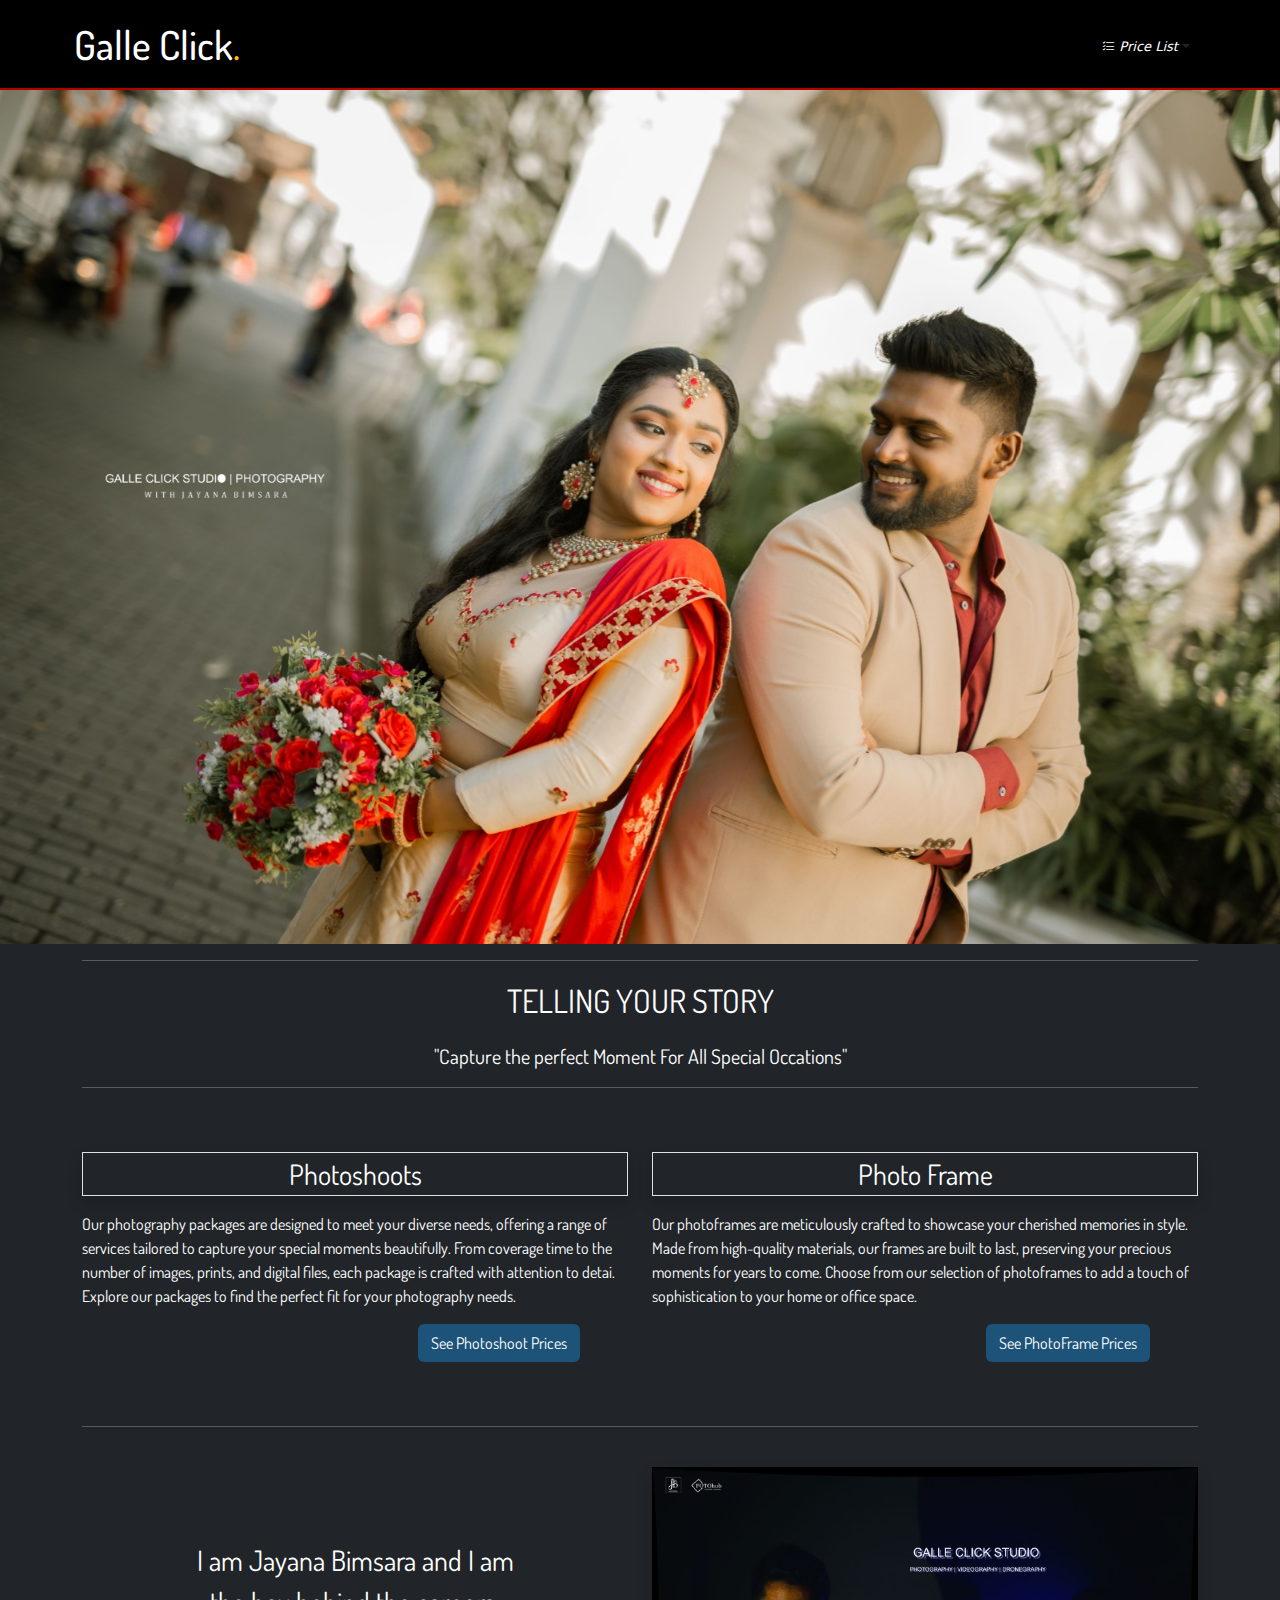
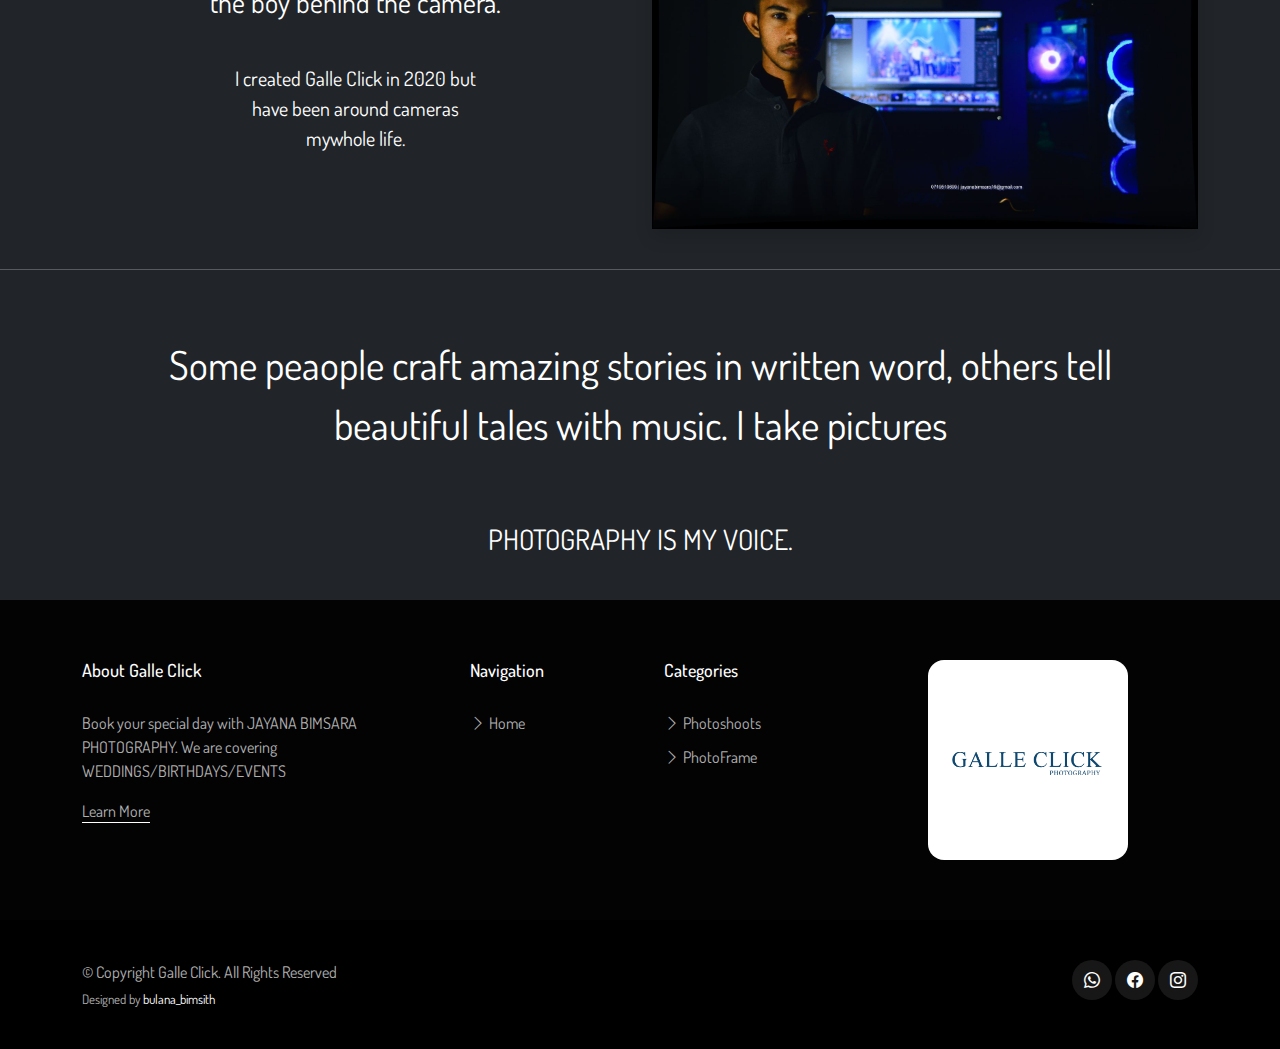
==== index.html @ e94398a2 "reupdate" ====
<!DOCTYPE html>
<html lang="en">

<head>
  <meta charset="utf-8">
  <meta content="width=device-width, initial-scale=1.0" name="viewport">

  <title>Galle Click Photography!</title>
  <meta content="" name="description">
  <meta content="" name="keywords">
  <meta name="google-site-verification" content="gCZ9HOEn5zR6m2vro60WqglQi4Ot1K5JGHKvosgr2d4" />

  <!-- Favicons -->
  <link href="img/favicon.ico" rel="icon">
  <link href="img/apple-touch-icon-180x180.png" rel="apple-touch-icon">

  <!--Google Fonts-->
  <link rel="preconnect" href="https://fonts.googleapis.com">
  <link rel="preconnect" href="https://fonts.gstatic.com" crossorigin>
  <link href="https://fonts.googleapis.com/css2?family=Dosis:wght@200..800&display=swap" rel="stylesheet">

  <!-- Vendor CSS Files -->
  <link href="assets/vendor/bootstrap/css/bootstrap.min.css" rel="stylesheet">
  <link href="assets/vendor/bootstrap-icons/bootstrap-icons.css" rel="stylesheet">
  <link href="assets/vendor/swiper/swiper-bundle.min.css" rel="stylesheet">
  <link href="assets/vendor/glightbox/css/glightbox.min.css" rel="stylesheet">
  <link href="assets/vendor/aos/aos.css" rel="stylesheet">

  <!-- Template Main CSS Files -->
  <link href="assets/css/variables.css" rel="stylesheet">
  <link href="assets/css/main.css" rel="stylesheet">
  <link rel="stylesheet" href="assets/css/styles.css">


  <!-- Google tag (gtag.js) -->
  <script async src="https://www.googletagmanager.com/gtag/js?id=G-32PF00JVWK"></script>
  <script>
    window.dataLayer = window.dataLayer || [];
    function gtag() { dataLayer.push(arguments); }
    gtag('js', new Date());

    gtag('config', 'G-32PF00JVWK');
  </script>
  <!-- Add google addsense -->
  <script async src="https://pagead2.googlesyndication.com/pagead/js/adsbygoogle.js?client=ca-pub-6994829581488957"
    crossorigin="anonymous"></script>

  <!-- =======================================================
  * Created Date: April 12 2024 with Bootstrap v5.3.3
  * Author: Galle Click.
  * Made by : Bulana Bimsith
  * License: Galle Click
  ======================================================== -->
</head>

<body class="text-bg-dark">
  <!-- ======= Header ======= -->
  <header id="header" class="header d-flex align-items-center fixed-top">
    <div class="container-fluid container-xl d-flex align-items-center justify-content-between">

      <a href="#" class="logo d-flex align-items-center">
        <p class="mt-3 logo_name">Galle Click<span class="text-warning logo_span">.</span></p>
      </a>

      <nav id="navbar" class="navbar">
        <ul>
          <li class="nav-item dropdown">
            <a class="nav-link dropdown-toggle mt-1" href="#" role="button" data-bs-toggle="dropdown"
              aria-expanded="false">
              <i class="bi bi-list-check" style="color: white;"> Price List</i>
            </a>

            <ul class="dropdown-menu text-bg-dark">
              <li><a class="dropdown-item" href="shoot_prices.html" style="color: white;">Shoot Prices</a></li>
              <li><a class="dropdown-item" href="frame_prices.html" style="color: white;">Frame Prices</a></li>
            </ul>
          </li>
        </ul>
      </nav>
    </div><!-- .navbar -->

    <div class="position-relative">

      <a href="#" class="mx-2 js-search-open fs-4"></a>
      <i class="bi bi-list mobile-nav-toggle"></i>

      <!-- ======= Search Form ======= -->
      <div class="search-form-wrap js-search-form-wrap">
        <form action="search-result.html" class="search-form">
          <span class="icon bi-search"></span>
          <input type="text" placeholder="Search" class="form-control">
          <button class="btn js-search-close"><span class="bi-x"></span></button>
        </form>
      </div><!-- End Search Form -->

    </div>

    </div>

  </header><!-- End Header -->

  <main id="main">

    <!-- ======= Hero Slider Section ======= -->
    <div id="carouselExampleSlidesOnly" class="carousel slide" data-bs-ride="carousel">
      <div class="carousel-inner">
        <div class="carousel-item active">
          <img src="img/banner4.jpg" class="d-block w-100" alt="...">
        </div>
        <div class="carousel-item">
          <img src="img/banner2.jpg" class="d-block w-100" alt="...">
        </div>
        <div class="carousel-item">
          <img src="img/banner3.jpg" class="d-block w-100" alt="...">
        </div>
        <div class="carousel-item">
          <img src="img/banner1.jpg" class="d-block w-100" alt="...">
        </div>
        <div class="carousel-item">
          <img src="img/banner5.jpg" class="d-block w-100" alt="...">
        </div>
      </div>
    </div><!-- End Hero Slider Section -->


    <!--=====About=====-->
    <div class="container">
      <hr>
      <p class="text-center fs-2">TELLING YOUR STORY</p>
      <p class="text-center fs-5">"Capture the perfect Moment For All Special Occations"</p>
      <hr>
      <div class="row">
        <div class="col-sm-6 mb-5">
          <p class="fs-3 text-center border shadow mt-5">Photoshoots</p>
          <p>Our photography packages are designed to meet your diverse needs, offering a range of services tailored to
            capture your special moments beautifully. From coverage time to the number of images, prints, and digital
            files, each package is crafted with attention to detai. Explore our packages to find the perfect fit for
            your photography needs.</p>

          <a href="shoot_prices.html" class="btn float-end me-5"
            style="background-color: rgb(29, 83, 120); color: white;">See Photoshoot Prices</a>
        </div>
        <div class="col-sm-6 mt-5 mb-5">
          <p class="fs-3 text-center border shadow">Photo Frame</p>
          <p>Our photoframes are meticulously crafted to showcase your cherished memories in style. Made from
            high-quality materials, our frames are built to last, preserving your precious moments for years to come.
            Choose from our selection of photoframes to add a touch of sophistication to your home or office space.</p>

          <a href="frame_prices.html" class="btn float-end me-5"
            style="background-color: rgb(29, 83, 120); color: white;">See PhotoFrame Prices</a>
        </div>
      </div>
      <hr>
      <br>
      <div class="row">
        <div class="col-sm-6">
          <div class="row">
            <div class="col-sm-2"></div>
            <div class="col-sm-8">
              <br>
              <p class="mt-5 fs-3 text-center mx-3">I am Jayana Bimsara and I am the boy behind the camera.</p>
              <br>
              <p class="text-center mx-5 fs-5">I created Galle Click in 2020 but have been around cameras mywhole life.
              </p>
            </div>
            <div class="col-sm-2"></div>
          </div>
        </div>
        <div class="col-sm-6">
          <img src="img/photo for about.jpg" alt="" style="width: 100%;" class="shadow">
        </div>
      </div>
    </div>
    <br>
    <hr>
    <div class="catlog">
      <div class="container">
        <p class="fs-1 text-center p-5 fw-normal">Some peaople craft amazing stories in written word, others tell
          beautiful tales with music. I
          take pictures</p>
        <p class="fs-3 text-center  fw-normal">PHOTOGRAPHY IS MY VOICE.</p>
        <br>
      </div>
    </div>

    <!-- ======= Footer ======= -->
    <footer id="footer" class="footer">

      <div class="footer-content">
        <div class="container">

          <div class="row g-5">
            <div class="col-lg-4">
              <h3 class="footer-heading">About Galle Click</h3>
              <p>Book your special day with JAYANA BIMSARA PHOTOGRAPHY. We are covering WEDDINGS/BIRTHDAYS/EVENTS</p>
              <p><a href="#" class="footer-link-more">Learn More</a></p>
            </div>
            <div class="col-6 col-lg-2">
              <h3 class="footer-heading">Navigation</h3>
              <ul class="footer-links list-unstyled">
                <li><a href="index.html"><i class="bi bi-chevron-right"></i> Home</a></li>

              </ul>
            </div>
            <div class="col-6 col-lg-2">
              <h3 class="footer-heading">Categories</h3>
              <ul class="footer-links list-unstyled">
                <li><a href="shoot_prices.html"><i class="bi bi-chevron-right"></i> Photoshoots</a></li>
                <li><a href="frame_prices.html"><i class="bi bi-chevron-right"></i> PhotoFrame</a></li>

              </ul>
            </div>

            <div class="col-lg-4">
              <img src="img/logo .jpg" alt="" style="width: 200px; height: 200px;" class="rounded-4 d-block m-auto">

            </div>
          </div>
        </div>
      </div>

      <div class="footer-legal">
        <div class="container">

          <div class="row justify-content-between">
            <div class="col-md-6 text-center text-md-start mb-3 mb-md-0">
              <div class="copyright">
                © Copyright <strong><span>Galle Click</span></strong>. All Rights Reserved
              </div>

              <div class="credits">
                Designed by <a href="https://github.com/Bulana2004" target="_blank">bulana_bimsith</a>
              </div>

            </div>

            <div class="col-md-6">
              <div class="social-links mb-3 mb-lg-0 text-center text-md-end">
                <a href="https://wa.link/1gofb7" class="whatsapp" target="_blank"><i class="bi bi-whatsapp"></i></a>
                <a href="https://www.facebook.com/bulana.bimsith/" class="facebook" target="_blank"><i
                    class="bi bi-facebook" target="_blank"></i></a>
                <a href="https://www.instagram.com/_bulana_19__/" class="instagram" target="_blank"><i
                    class="bi bi-instagram" target="_blank"></i></a>
              </div>

            </div>

          </div>

        </div>
      </div>

    </footer>

    <!-- Vendor JS Files -->
    <script src="assets/vendor/bootstrap/js/bootstrap.bundle.min.js"></script>
    <script src="assets/vendor/swiper/swiper-bundle.min.js"></script>
    <script src="assets/vendor/glightbox/js/glightbox.min.js"></script>
    <script src="assets/vendor/aos/aos.js"></script>
    <script src="assets/vendor/php-email-form/validate.js"></script>

    <!-- Template Main JS File -->
    <script src="assets/js/main.js"></script>

</body>

</html>
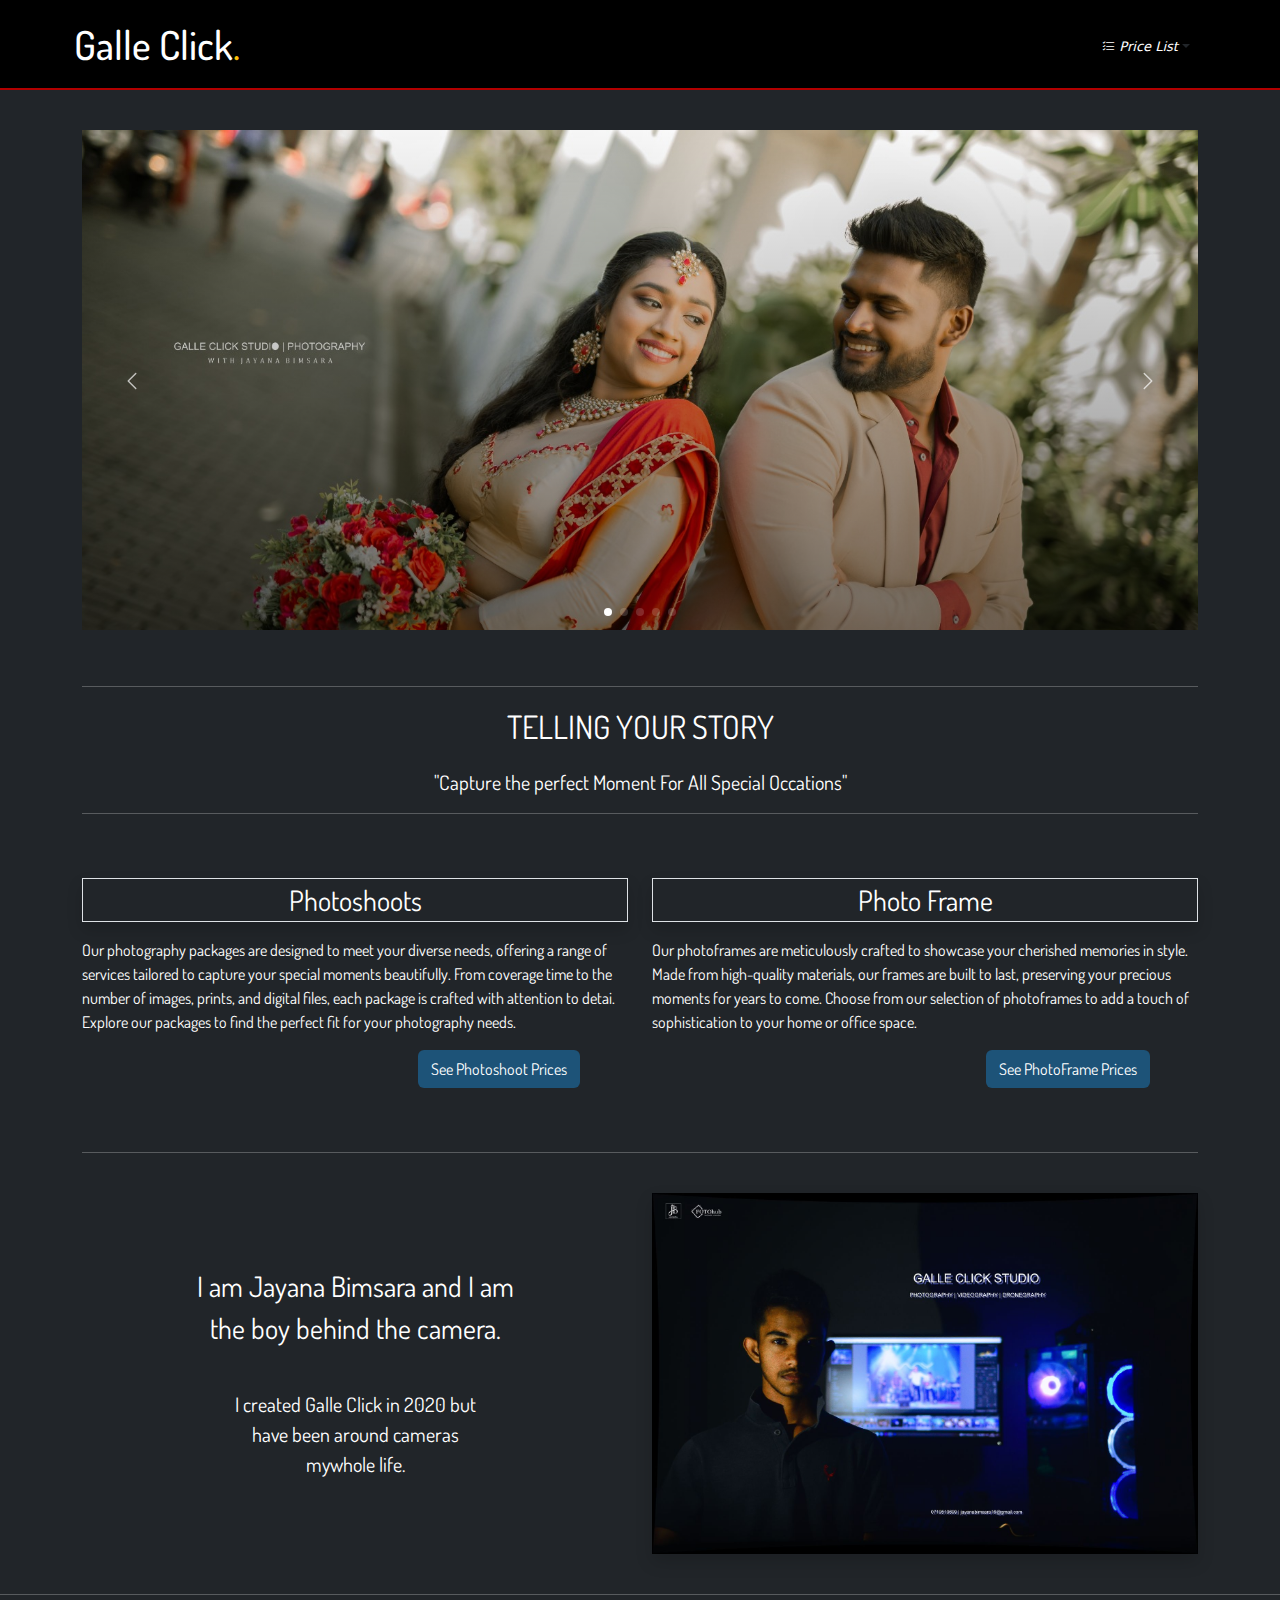
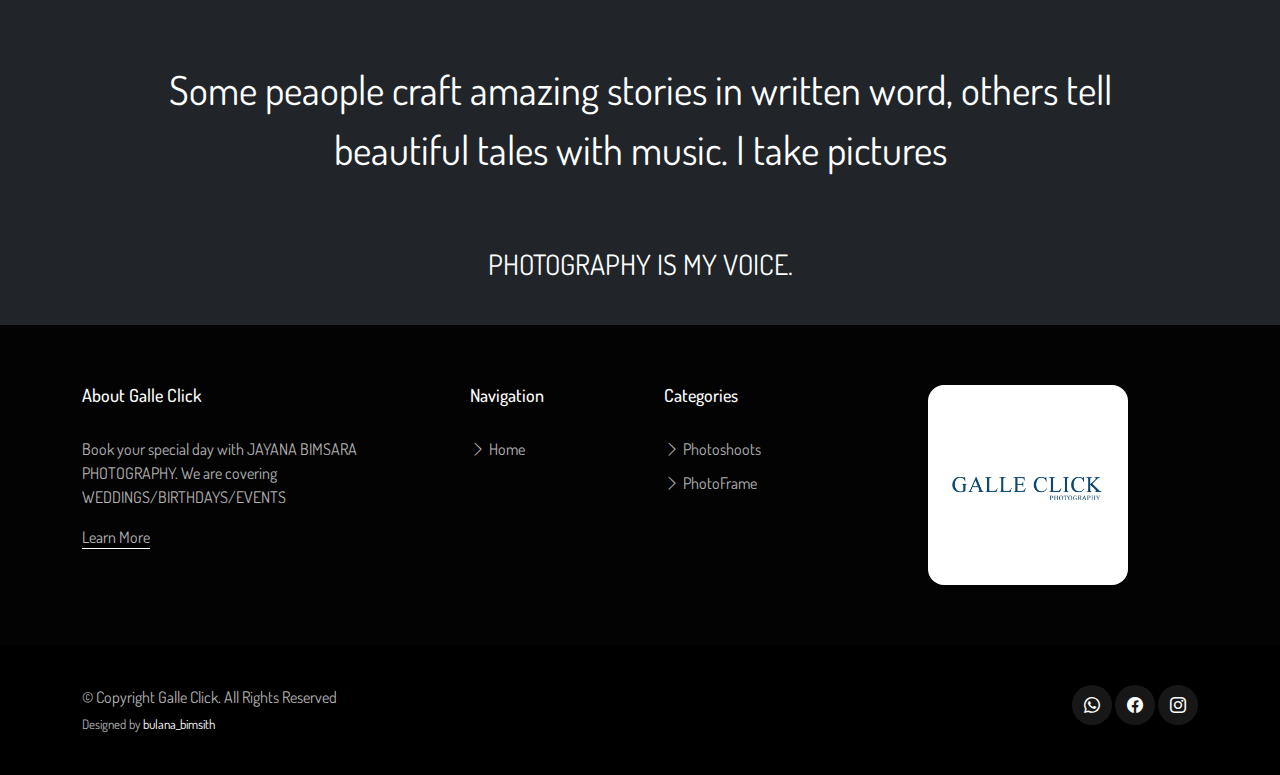
==== commit ccc10a15: "Update corousel mobile responcive" ====
--- a/index.html
+++ b/index.html
@@ -101,27 +101,81 @@
 
   <main id="main">
 
-    <!-- ======= Hero Slider Section ======= -->
-    <div id="carouselExampleSlidesOnly" class="carousel slide" data-bs-ride="carousel">
-      <div class="carousel-inner">
-        <div class="carousel-item active">
-          <img src="img/banner4.jpg" class="d-block w-100" alt="...">
-        </div>
-        <div class="carousel-item">
-          <img src="img/banner2.jpg" class="d-block w-100" alt="...">
-        </div>
-        <div class="carousel-item">
-          <img src="img/banner3.jpg" class="d-block w-100" alt="...">
-        </div>
-        <div class="carousel-item">
-          <img src="img/banner1.jpg" class="d-block w-100" alt="...">
-        </div>
-        <div class="carousel-item">
-          <img src="img/banner5.jpg" class="d-block w-100" alt="...">
-        </div>
-      </div>
-    </div><!-- End Hero Slider Section -->
-
+    <!--====Mobile Slider====-->
+    <div id="mobile-slider">
+      <div id="carouselExampleSlidesOnly" class="carousel slide" data-bs-ride="carousel">
+        <div class="carousel-inner">
+          <div class="carousel-item active">
+            <img src="img/banner4.jpg" class="d-block w-100" alt="...">
+          </div>
+          <div class="carousel-item">
+            <img src="img/banner2.jpg" class="d-block w-100" alt="...">
+          </div>
+          <div class="carousel-item">
+            <img src="img/banner3.jpg" class="d-block w-100" alt="...">
+          </div>
+          <div class="carousel-item">
+            <img src="img/banner1.jpg" class="d-block w-100" alt="...">
+          </div>
+          <div class="carousel-item">
+            <img src="img/banner5.jpg" class="d-block w-100" alt="...">
+          </div>
+        </div>
+      </div>
+    </div>
+    <!--====End of mobile slider====-->
+    <!--====Pc Slider====-->
+    <div id="pc-slider">
+      <section id="hero-slider" class="hero-slider">
+        <div class="container-md" data-aos="fade-in">
+          <div class="row">
+            <div class="col-12">
+              <div class="swiper sliderFeaturedPosts">
+                <div class="swiper-wrapper">
+                  <div class="swiper-slide">
+                    <a href="single-post.html" class="img-bg d-flex align-items-end"
+                      style="background-image: url('img/banner4.jpg');">
+                    </a>
+                  </div>
+
+                  <div class="swiper-slide">
+                    <a href="single-post.html" class="img-bg d-flex align-items-end"
+                      style="background-image: url('img/banner2.jpg');">
+                    </a>
+                  </div>
+
+                  <div class="swiper-slide">
+                    <a href="single-post.html" class="img-bg d-flex align-items-end"
+                      style="background-image: url('img/banner3.jpg');">
+                    </a>
+                  </div>
+
+                  <div class="swiper-slide">
+                    <a href="single-post.html" class="img-bg d-flex align-items-end"
+                      style="background-image: url('img/banner1.jpg');">
+                    </a>
+                  </div>
+                  <div class="swiper-slide">
+                    <a href="single-post.html" class="img-bg d-flex align-items-end"
+                      style="background-image: url('img/banner5.jpg');">
+                    </a>
+                  </div>
+                </div>
+                <div class="custom-swiper-button-next">
+                  <span class="bi-chevron-right"></span>
+                </div>
+                <div class="custom-swiper-button-prev">
+                  <span class="bi-chevron-left"></span>
+                </div>
+
+                <div class="swiper-pagination"></div>
+              </div>
+            </div>
+          </div>
+        </div>
+      </section>
+    </div>
+    <!--=====End of Pc Slider====-->
 
     <!--=====About=====-->
     <div class="container">
@@ -138,7 +192,7 @@
             your photography needs.</p>
 
           <a href="shoot_prices.html" class="btn float-end me-5"
-            style="background-color: rgb(29, 83, 120); color: white;">See Photoshoot Prices</a>
+            style="background-color: rgb(29, 83, 120); color: white;" id="shoot-btn">See Photoshoot Prices</a>
         </div>
         <div class="col-sm-6 mt-5 mb-5">
           <p class="fs-3 text-center border shadow">Photo Frame</p>
@@ -147,7 +201,7 @@
             Choose from our selection of photoframes to add a touch of sophistication to your home or office space.</p>
 
           <a href="frame_prices.html" class="btn float-end me-5"
-            style="background-color: rgb(29, 83, 120); color: white;">See PhotoFrame Prices</a>
+            style="background-color: rgb(29, 83, 120); color: white;" id="frame-btn">See PhotoFrame Prices</a>
         </div>
       </div>
       <hr>
@@ -193,7 +247,8 @@
             <div class="col-lg-4">
               <h3 class="footer-heading">About Galle Click</h3>
               <p>Book your special day with JAYANA BIMSARA PHOTOGRAPHY. We are covering WEDDINGS/BIRTHDAYS/EVENTS</p>
-              <p><a href="#" class="footer-link-more">Learn More</a></p>
+              <p><a href="https://www.facebook.com/jayegraphic" target="_blank" class="footer-link-more">Learn More</a>
+              </p>
             </div>
             <div class="col-6 col-lg-2">
               <h3 class="footer-heading">Navigation</h3>
--- a/assets/css/styles.css
+++ b/assets/css/styles.css
@@ -1,3 +1,32 @@
+@media (max-width: 574px) {
+  #pc-slider {
+    display: none;
+  }
+}
+
+@media (min-width: 575px) {
+  #mobile-slider {
+    display: none;
+  }
+}
+
+@media (max-width:987px) {
+  #frame-btn {
+    margin-top: 23px;
+  }
+}
+
+@media (max-width:765px){
+  #shoot-btn{
+    margin-top: 23px;
+  }
+}
+
+@media (min-width:1399px){
+  #frame-btn{
+    margin-top: 23px;
+  }
+}
 body {
   font-family: "Dosis", sans-serif;
 }
@@ -43,4 +72,4 @@
   #marginfromstart {
     margin-inline-start: auto;
   }
-}
+}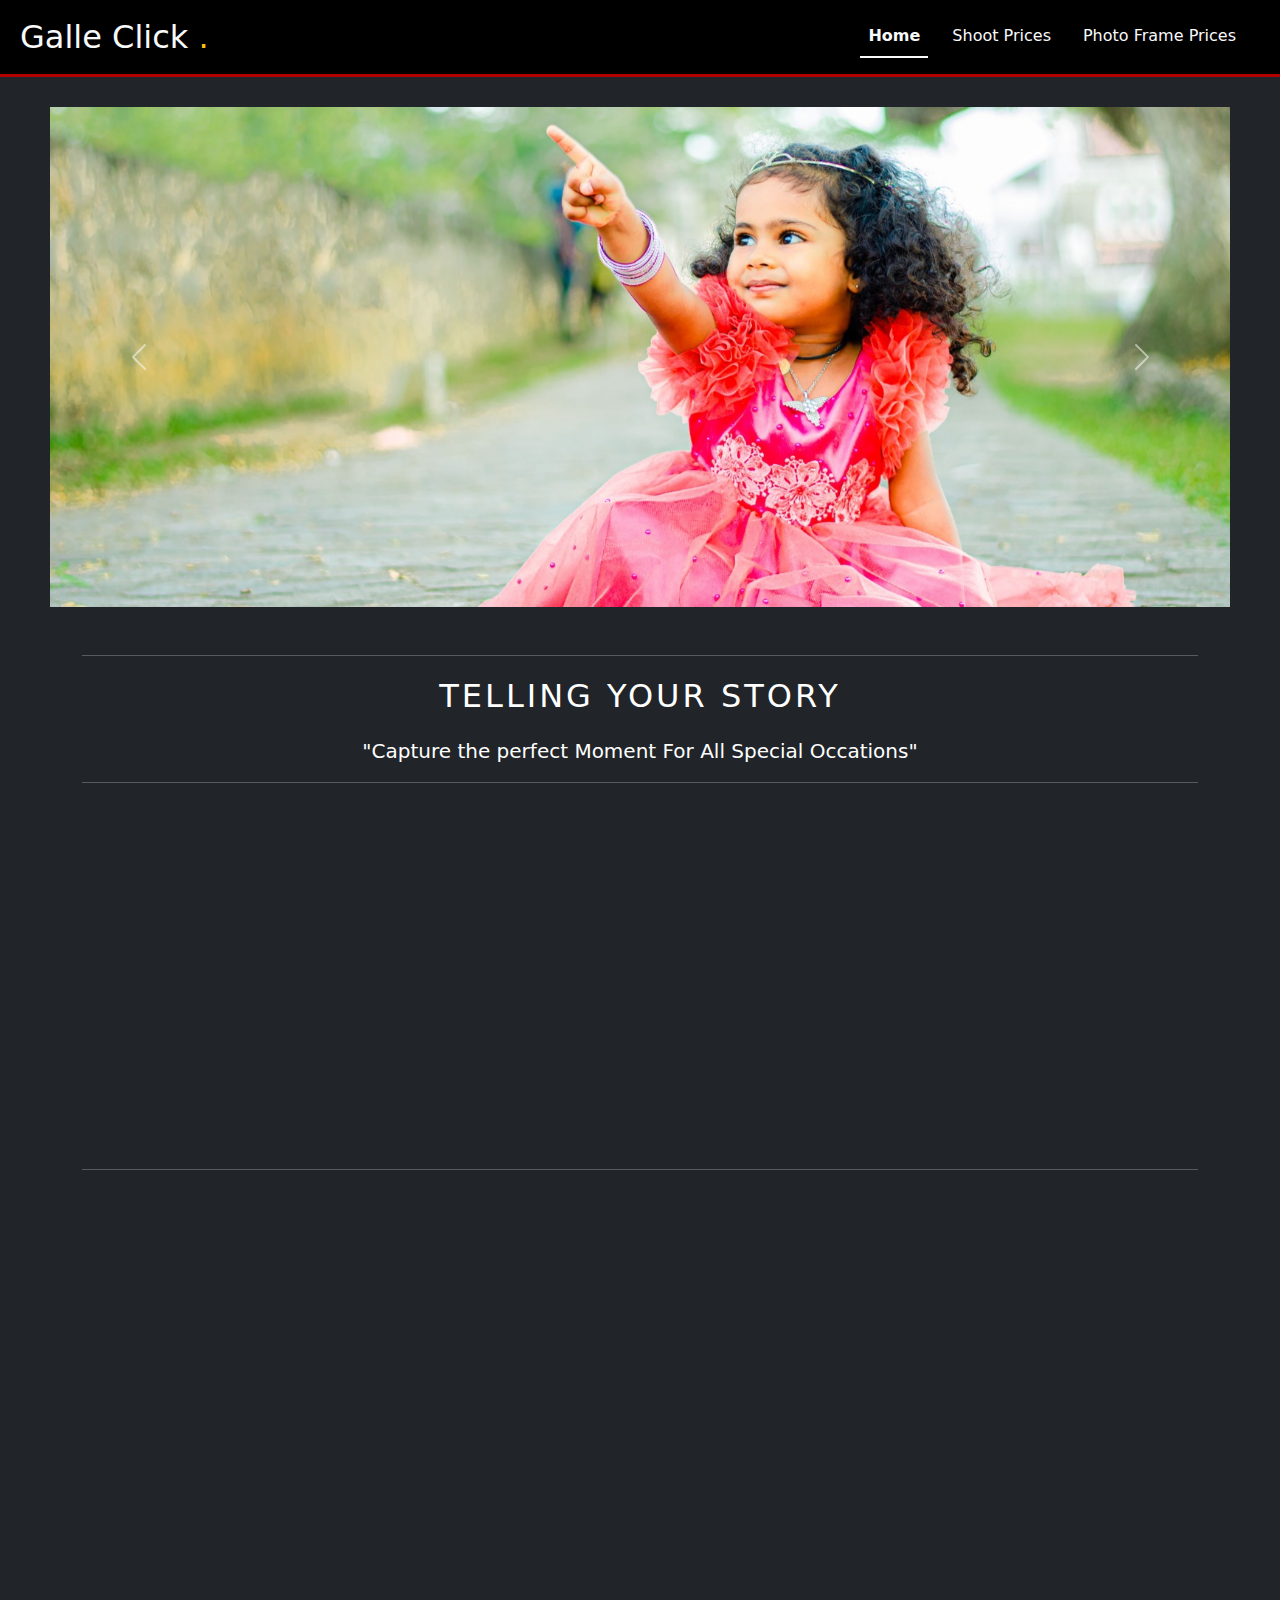
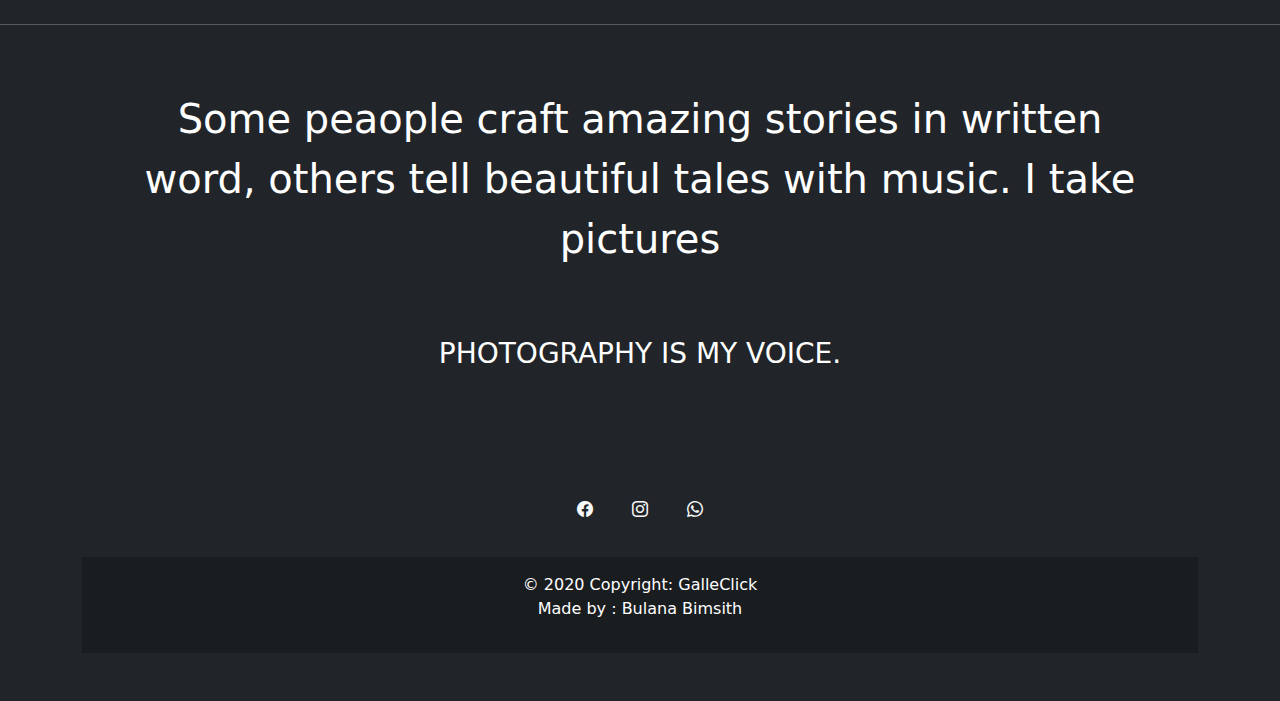
==== commit c93d22cd: "Main Update the site" ====
--- a/index.html
+++ b/index.html
@@ -2,321 +2,202 @@
 <html lang="en">
 
 <head>
-  <meta charset="utf-8">
-  <meta content="width=device-width, initial-scale=1.0" name="viewport">
-
-  <title>Galle Click Photography!</title>
-  <meta content="" name="description">
-  <meta content="" name="keywords">
-  <meta name="google-site-verification" content="gCZ9HOEn5zR6m2vro60WqglQi4Ot1K5JGHKvosgr2d4" />
-
-  <!-- Favicons -->
-  <link href="img/favicon.ico" rel="icon">
-  <link href="img/apple-touch-icon-180x180.png" rel="apple-touch-icon">
-
-  <!--Google Fonts-->
-  <link rel="preconnect" href="https://fonts.googleapis.com">
-  <link rel="preconnect" href="https://fonts.gstatic.com" crossorigin>
-  <link href="https://fonts.googleapis.com/css2?family=Dosis:wght@200..800&display=swap" rel="stylesheet">
-
-  <!-- Vendor CSS Files -->
-  <link href="assets/vendor/bootstrap/css/bootstrap.min.css" rel="stylesheet">
-  <link href="assets/vendor/bootstrap-icons/bootstrap-icons.css" rel="stylesheet">
-  <link href="assets/vendor/swiper/swiper-bundle.min.css" rel="stylesheet">
-  <link href="assets/vendor/glightbox/css/glightbox.min.css" rel="stylesheet">
-  <link href="assets/vendor/aos/aos.css" rel="stylesheet">
-
-  <!-- Template Main CSS Files -->
-  <link href="assets/css/variables.css" rel="stylesheet">
-  <link href="assets/css/main.css" rel="stylesheet">
-  <link rel="stylesheet" href="assets/css/styles.css">
-
-
-  <!-- Google tag (gtag.js) -->
-  <script async src="https://www.googletagmanager.com/gtag/js?id=G-32PF00JVWK"></script>
-  <script>
-    window.dataLayer = window.dataLayer || [];
-    function gtag() { dataLayer.push(arguments); }
-    gtag('js', new Date());
-
-    gtag('config', 'G-32PF00JVWK');
-  </script>
-  <!-- Add google addsense -->
-  <script async src="https://pagead2.googlesyndication.com/pagead/js/adsbygoogle.js?client=ca-pub-6994829581488957"
-    crossorigin="anonymous"></script>
-
-  <!-- =======================================================
-  * Created Date: April 12 2024 with Bootstrap v5.3.3
-  * Author: Galle Click.
-  * Made by : Bulana Bimsith
-  * License: Galle Click
-  ======================================================== -->
+    <meta charset="UTF-8">
+    <meta name="viewport" content="width=device-width, initial-scale=1.0">
+    <title>Galle Click</title>
+
+    <!-- Favicons -->
+    <link href="img/favicon.ico" rel="icon">
+    <link href="img/apple-touch-icon-180x180.png" rel="apple-touch-icon">
+
+    <!-- CSS files -->
+    <link rel="stylesheet" href="assets/dist/css/bootstrap.min.css">
+    <link rel="stylesheet" href="css/styles.css">
+    <link rel="stylesheet" href="css/responsive.css">
+    <link rel="stylesheet" href="https://cdn.jsdelivr.net/npm/bootstrap-icons@1.11.3/font/bootstrap-icons.min.css">
+    <link href="https://unpkg.com/aos@2.3.1/dist/aos.css" rel="stylesheet">
+
+    <!-- Link Swiper's CSS -->
+    <link rel="stylesheet" href="https://unpkg.com/swiper/swiper-bundle.min.css" />
+
 </head>
 
 <body class="text-bg-dark">
-  <!-- ======= Header ======= -->
-  <header id="header" class="header d-flex align-items-center fixed-top">
-    <div class="container-fluid container-xl d-flex align-items-center justify-content-between">
-
-      <a href="#" class="logo d-flex align-items-center">
-        <p class="mt-3 logo_name">Galle Click<span class="text-warning logo_span">.</span></p>
-      </a>
-
-      <nav id="navbar" class="navbar">
-        <ul>
-          <li class="nav-item dropdown">
-            <a class="nav-link dropdown-toggle mt-1" href="#" role="button" data-bs-toggle="dropdown"
-              aria-expanded="false">
-              <i class="bi bi-list-check" style="color: white;"> Price List</i>
-            </a>
-
-            <ul class="dropdown-menu text-bg-dark">
-              <li><a class="dropdown-item" href="shoot_prices.html" style="color: white;">Shoot Prices</a></li>
-              <li><a class="dropdown-item" href="frame_prices.html" style="color: white;">Frame Prices</a></li>
-            </ul>
-          </li>
-        </ul>
-      </nav>
-    </div><!-- .navbar -->
-
-    <div class="position-relative">
-
-      <a href="#" class="mx-2 js-search-open fs-4"></a>
-      <i class="bi bi-list mobile-nav-toggle"></i>
-
-      <!-- ======= Search Form ======= -->
-      <div class="search-form-wrap js-search-form-wrap">
-        <form action="search-result.html" class="search-form">
-          <span class="icon bi-search"></span>
-          <input type="text" placeholder="Search" class="form-control">
-          <button class="btn js-search-close"><span class="bi-x"></span></button>
-        </form>
-      </div><!-- End Search Form -->
-
-    </div>
-
-    </div>
-
-  </header><!-- End Header -->
-
-  <main id="main">
-
-    <!--====Mobile Slider====-->
-    <div id="mobile-slider">
-      <div id="carouselExampleSlidesOnly" class="carousel slide" data-bs-ride="carousel">
+    <!-- Navigation Bar -->
+    <nav class="navbar sticky-top navbar-expand-lg">
+        <div class="container-fluid">
+            <a class="navbar-brand fs-2 ms-2 text-light" href="#">Galle Click <span class="text-warning">.</span></a>
+            <button class="navbar-toggler" type="button" data-bs-toggle="collapse" data-bs-target="#navbarNav"
+                aria-controls="navbarNav" aria-expanded="false" aria-label="Toggle navigation">
+                <span class="navbar-toggler-icon"></span>
+            </button>
+            <div class="collapse navbar-collapse justify-content-end" id="navbarNav">
+                <ul class="navbar-nav nav-underline me-4">
+                    <li class="nav-item">
+                        <a class="nav-link active text-light text-center" aria-current="page" href="index.html">Home</a>
+                    </li>
+                    <li class="nav-item">
+                        <a class="nav-link text-light text-center" href="shoot.html">Shoot Prices</a>
+                    </li>
+                    <li class="nav-item">
+                        <a class="nav-link text-light text-center" href="frame.html">Photo Frame Prices</a>
+                    </li>
+                </ul>
+            </div>
+        </div>
+    </nav>
+    <!-- End of Navigation bar -->
+
+    <!-- Carousel -->
+    <!-- The slideshow/carousel -->
+    <div id="demo" class="carousel slide pccarousel" data-bs-ride="carousel">
         <div class="carousel-inner">
-          <div class="carousel-item active">
-            <img src="img/banner4.jpg" class="d-block w-100" alt="...">
-          </div>
-          <div class="carousel-item">
-            <img src="img/banner2.jpg" class="d-block w-100" alt="...">
-          </div>
-          <div class="carousel-item">
-            <img src="img/banner3.jpg" class="d-block w-100" alt="...">
-          </div>
-          <div class="carousel-item">
-            <img src="img/banner1.jpg" class="d-block w-100" alt="...">
-          </div>
-          <div class="carousel-item">
-            <img src="img/banner5.jpg" class="d-block w-100" alt="...">
-          </div>
-        </div>
-      </div>
-    </div>
-    <!--====End of mobile slider====-->
-    <!--====Pc Slider====-->
-    <div id="pc-slider">
-      <section id="hero-slider" class="hero-slider">
-        <div class="container-md" data-aos="fade-in">
-          <div class="row">
-            <div class="col-12">
-              <div class="swiper sliderFeaturedPosts">
-                <div class="swiper-wrapper">
-                  <div class="swiper-slide">
-                    <a href="single-post.html" class="img-bg d-flex align-items-end"
-                      style="background-image: url('img/banner4.jpg');">
-                    </a>
-                  </div>
-
-                  <div class="swiper-slide">
-                    <a href="single-post.html" class="img-bg d-flex align-items-end"
-                      style="background-image: url('img/banner2.jpg');">
-                    </a>
-                  </div>
-
-                  <div class="swiper-slide">
-                    <a href="single-post.html" class="img-bg d-flex align-items-end"
-                      style="background-image: url('img/banner3.jpg');">
-                    </a>
-                  </div>
-
-                  <div class="swiper-slide">
-                    <a href="single-post.html" class="img-bg d-flex align-items-end"
-                      style="background-image: url('img/banner1.jpg');">
-                    </a>
-                  </div>
-                  <div class="swiper-slide">
-                    <a href="single-post.html" class="img-bg d-flex align-items-end"
-                      style="background-image: url('img/banner5.jpg');">
-                    </a>
-                  </div>
+            <div class="carousel-item active">
+                <img src="img/banner1.jpg" alt="Los Angeles" class="d-block custom-carousel-img">
+            </div>
+            <div class="carousel-item">
+                <img src="img/banner3.jpg" alt="Chicago" class="d-block custom-carousel-img">
+            </div>
+            <div class="carousel-item">
+                <img src="img/banner5.jpg" alt="New York" class="d-block custom-carousel-img">
+            </div>
+        </div>
+
+        <!-- Left and right controls/icons -->
+        <button class="carousel-control-prev" type="button" data-bs-target="#demo" data-bs-slide="prev">
+            <span class="carousel-control-prev-icon"></span>
+        </button>
+        <button class="carousel-control-next" type="button" data-bs-target="#demo" data-bs-slide="next">
+            <span class="carousel-control-next-icon"></span>
+        </button>
+    </div>
+    <!-- end of slider -->
+
+    <div id="carouselExampleSlidesOnly" class="carousel slide mobilecarousel" data-bs-ride="carousel">
+        <div class="carousel-inner">
+            <div class="carousel-item active">
+                <img src="img/banner1.jpg" class="d-block w-100" alt="...">
+            </div>
+            <div class="carousel-item">
+                <img src="img/banner3.jpg" class="d-block w-100" alt="...">
+            </div>
+            <div class="carousel-item">
+                <img src="img/banner5.jpg" class="d-block w-100" alt="...">
+            </div>
+        </div>
+    </div>
+    <!-- ======================================================================================================== -->
+
+    <!--=====About=====-->
+    <div class="container mt-5">
+        <hr>
+        <p class="text-center fs-2" style="letter-spacing: 3px;">TELLING YOUR STORY</p>
+        <p class="text-center fs-5">"Capture the perfect Moment For All Special Occations"</p>
+        <hr>
+        <div class="row">
+            <div class="col-sm-6 mb-5" data-aos="fade-right">
+                <p class="fs-3 text-center border shadow mt-5">Photoshoots</p>
+                <p>Our photography packages are designed to meet your diverse needs, offering a range of services
+                    tailored to
+                    capture your special moments beautifully. From coverage time to the number of images, prints, and
+                    digital
+                    files, each package is crafted with attention to detai. Explore our packages to find the perfect fit
+                    for
+                    your photography needs.</p>
+
+                <a href="shoot_prices.html" class="btn float-end me-5"
+                    style="background-color: rgb(29, 83, 120); color: white;" id="shoot-btn">See Photoshoot Prices</a>
+            </div>
+            <div class="col-sm-6 mt-5 mb-5" data-aos="fade-left">
+                <p class="fs-3 text-center border shadow">Photo Frame</p>
+                <p>Our photoframes are meticulously crafted to showcase your cherished memories in style. Made from
+                    high-quality materials, our frames are built to last, preserving your precious moments for years to
+                    come.
+                    Choose from our selection of photoframes to add a touch of sophistication to your home
+                    or office space.</p>
+
+                <a href="frame_prices.html" class="btn float-end me-5"
+                    style="background-color: rgb(29, 83, 120); color: white;" id="frame-btn">See PhotoFrame Prices</a>
+            </div>
+        </div>
+        <hr>
+        <br>
+        <div class="row">
+            <div class="col-sm-6">
+                <div class="row">
+                    <div class="col-sm-2"></div>
+                    <div class="col-sm-8" data-aos="fade-right" data-aos-duration="1000">
+                        <br>
+                        <p class="mt-5 fs-3 text-center mx-3">I am Jayana Bimsara and I am the boy behind the camera.
+                        </p>
+                        <br>
+                        <p class="text-center mx-5 fs-5">I created Galle Click in 2020 but have been around cameras
+                            mywhole life.
+                        </p>
+                    </div>
+                    <div class="col-sm-2"></div>
                 </div>
-                <div class="custom-swiper-button-next">
-                  <span class="bi-chevron-right"></span>
-                </div>
-                <div class="custom-swiper-button-prev">
-                  <span class="bi-chevron-left"></span>
-                </div>
-
-                <div class="swiper-pagination"></div>
-              </div>
-            </div>
-          </div>
-        </div>
-      </section>
-    </div>
-    <!--=====End of Pc Slider====-->
-
-    <!--=====About=====-->
-    <div class="container">
-      <hr>
-      <p class="text-center fs-2">TELLING YOUR STORY</p>
-      <p class="text-center fs-5">"Capture the perfect Moment For All Special Occations"</p>
-      <hr>
-      <div class="row">
-        <div class="col-sm-6 mb-5">
-          <p class="fs-3 text-center border shadow mt-5">Photoshoots</p>
-          <p>Our photography packages are designed to meet your diverse needs, offering a range of services tailored to
-            capture your special moments beautifully. From coverage time to the number of images, prints, and digital
-            files, each package is crafted with attention to detai. Explore our packages to find the perfect fit for
-            your photography needs.</p>
-
-          <a href="shoot_prices.html" class="btn float-end me-5"
-            style="background-color: rgb(29, 83, 120); color: white;" id="shoot-btn">See Photoshoot Prices</a>
-        </div>
-        <div class="col-sm-6 mt-5 mb-5">
-          <p class="fs-3 text-center border shadow">Photo Frame</p>
-          <p>Our photoframes are meticulously crafted to showcase your cherished memories in style. Made from
-            high-quality materials, our frames are built to last, preserving your precious moments for years to come.
-            Choose from our selection of photoframes to add a touch of sophistication to your home or office space.</p>
-
-          <a href="frame_prices.html" class="btn float-end me-5"
-            style="background-color: rgb(29, 83, 120); color: white;" id="frame-btn">See PhotoFrame Prices</a>
-        </div>
-      </div>
-      <hr>
-      <br>
-      <div class="row">
-        <div class="col-sm-6">
-          <div class="row">
-            <div class="col-sm-2"></div>
-            <div class="col-sm-8">
-              <br>
-              <p class="mt-5 fs-3 text-center mx-3">I am Jayana Bimsara and I am the boy behind the camera.</p>
-              <br>
-              <p class="text-center mx-5 fs-5">I created Galle Click in 2020 but have been around cameras mywhole life.
-              </p>
-            </div>
-            <div class="col-sm-2"></div>
-          </div>
-        </div>
-        <div class="col-sm-6">
-          <img src="img/photo for about.jpg" alt="" style="width: 100%;" class="shadow">
-        </div>
-      </div>
+            </div>
+            <div class="col-sm-6">
+                <img src="img/photo for about.jpg" alt="" style="width: 100%;" class="shadow" data-aos="flip-up" data-aos-duration="1000">
+            </div>
+        </div>
     </div>
     <br>
     <hr>
     <div class="catlog">
-      <div class="container">
-        <p class="fs-1 text-center p-5 fw-normal">Some peaople craft amazing stories in written word, others tell
-          beautiful tales with music. I
-          take pictures</p>
-        <p class="fs-3 text-center  fw-normal">PHOTOGRAPHY IS MY VOICE.</p>
-        <br>
-      </div>
-    </div>
-
-    <!-- ======= Footer ======= -->
-    <footer id="footer" class="footer">
-
-      <div class="footer-content">
         <div class="container">
-
-          <div class="row g-5">
-            <div class="col-lg-4">
-              <h3 class="footer-heading">About Galle Click</h3>
-              <p>Book your special day with JAYANA BIMSARA PHOTOGRAPHY. We are covering WEDDINGS/BIRTHDAYS/EVENTS</p>
-              <p><a href="https://www.facebook.com/jayegraphic" target="_blank" class="footer-link-more">Learn More</a>
-              </p>
-            </div>
-            <div class="col-6 col-lg-2">
-              <h3 class="footer-heading">Navigation</h3>
-              <ul class="footer-links list-unstyled">
-                <li><a href="index.html"><i class="bi bi-chevron-right"></i> Home</a></li>
-
-              </ul>
-            </div>
-            <div class="col-6 col-lg-2">
-              <h3 class="footer-heading">Categories</h3>
-              <ul class="footer-links list-unstyled">
-                <li><a href="shoot_prices.html"><i class="bi bi-chevron-right"></i> Photoshoots</a></li>
-                <li><a href="frame_prices.html"><i class="bi bi-chevron-right"></i> PhotoFrame</a></li>
-
-              </ul>
-            </div>
-
-            <div class="col-lg-4">
-              <img src="img/logo .jpg" alt="" style="width: 200px; height: 200px;" class="rounded-4 d-block m-auto">
-
-            </div>
-          </div>
-        </div>
-      </div>
-
-      <div class="footer-legal">
-        <div class="container">
-
-          <div class="row justify-content-between">
-            <div class="col-md-6 text-center text-md-start mb-3 mb-md-0">
-              <div class="copyright">
-                © Copyright <strong><span>Galle Click</span></strong>. All Rights Reserved
-              </div>
-
-              <div class="credits">
-                Designed by <a href="https://github.com/Bulana2004" target="_blank">bulana_bimsith</a>
-              </div>
-
-            </div>
-
-            <div class="col-md-6">
-              <div class="social-links mb-3 mb-lg-0 text-center text-md-end">
-                <a href="https://wa.link/1gofb7" class="whatsapp" target="_blank"><i class="bi bi-whatsapp"></i></a>
-                <a href="https://www.facebook.com/bulana.bimsith/" class="facebook" target="_blank"><i
-                    class="bi bi-facebook" target="_blank"></i></a>
-                <a href="https://www.instagram.com/_bulana_19__/" class="instagram" target="_blank"><i
-                    class="bi bi-instagram" target="_blank"></i></a>
-              </div>
-
-            </div>
-
-          </div>
-
-        </div>
-      </div>
-
-    </footer>
-
-    <!-- Vendor JS Files -->
-    <script src="assets/vendor/bootstrap/js/bootstrap.bundle.min.js"></script>
-    <script src="assets/vendor/swiper/swiper-bundle.min.js"></script>
-    <script src="assets/vendor/glightbox/js/glightbox.min.js"></script>
-    <script src="assets/vendor/aos/aos.js"></script>
-    <script src="assets/vendor/php-email-form/validate.js"></script>
-
-    <!-- Template Main JS File -->
-    <script src="assets/js/main.js"></script>
+            <p class="fs-1 text-center p-5 fw-normal">Some peaople craft amazing stories in written word, others tell
+                beautiful tales with music. I
+                take pictures</p>
+            <p class="fs-3 text-center  fw-normal">PHOTOGRAPHY IS MY VOICE.</p>
+            <br>
+        </div>
+    </div>
+
+
+    <!-- ======================================================================================================== -->
+    <!-- Remove the container if you want to extend the Footer to full width. -->
+    <div class="container my-5">
+        <footer class="bg-dark text-center text-white">
+            <!-- Grid container -->
+            <div class="container p-4 pb-0">
+                <!-- Section: Social media -->
+                <section class="mb-4">
+                    <!-- Facebook -->
+                    <a class="btn text-light btn-floating m-1" href="#!" role="button"><i
+                            class="bi bi-facebook"></i></a>
+
+                    <!-- Instagram -->
+                    <a class="btn text-light btn-floating m-1" href="#!" role="button"><i
+                            class="bi bi-instagram"></i></a>
+
+                    <a class="btn text-light btn-floating m-1" href="#!" role="button"><i
+                            class="bi bi-whatsapp"></i></a>
+
+                </section>
+                <!-- Section: Social media -->
+            </div>
+            <!-- Grid container -->
+
+            <!-- Copyright -->
+            <div class="text-center p-3" style="background-color: rgba(0, 0, 0, 0.2);">
+                © 2020 Copyright:
+                GalleClick
+                <p>Made by : Bulana Bimsith</p>
+            </div>
+            <!-- Copyright -->
+        </footer>
+
+    </div>
+    <!-- End of .container -->
 
 </body>
+<!-- Js files -->
+<script src="assets/dist/js/bootstrap.bundle.min.js"></script>
+<script src="https://unpkg.com/aos@2.3.1/dist/aos.js"></script>
+<script>
+    AOS.init();
+</script>
 
 </html>--- a/css/styles.css
+++ b/css/styles.css
@@ -0,0 +1,12 @@
+nav {
+  background-color: black;
+}
+
+.navbar-toggler-icon {
+  background-image: url("data:image/svg+xml,%3csvg xmlns='http://www.w3.org/2000/svg' viewBox='0 0 30 30'%3e%3cpath stroke='rgba(255, 255, 255, 1)' stroke-linecap='round' stroke-miterlimit='10' stroke-width='2' d='M4 7h22M4 15h22M4 23h22'/%3e%3c/svg%3e");
+}
+
+.navbar {
+  border-bottom: 3px solid rgb(178, 0, 0);
+}
+
--- a/css/responsive.css
+++ b/css/responsive.css
@@ -0,0 +1,35 @@
+@media (max-width: 768px) {
+  .pccarousel {
+    display: none;
+  }
+}
+
+@media (min-width: 769px) {
+  .mobilecarousel {
+    display: none;
+  }
+
+  .pccarousel {
+    margin-top: 30px !important;
+    margin-inline: 50px;
+  }
+
+  .custom-carousel-img {
+    height: 500px;
+    object-fit: cover;
+    width: 100%;
+  }
+}
+
+@media (min-width: 2560px) {
+  .custom-carousel-img {
+    height: 900px;
+    object-fit: cover;
+    width: 100%;
+  }
+
+  .pccarousel {
+    margin-top: 50px !important;
+    margin-inline: 80px;
+  }
+}
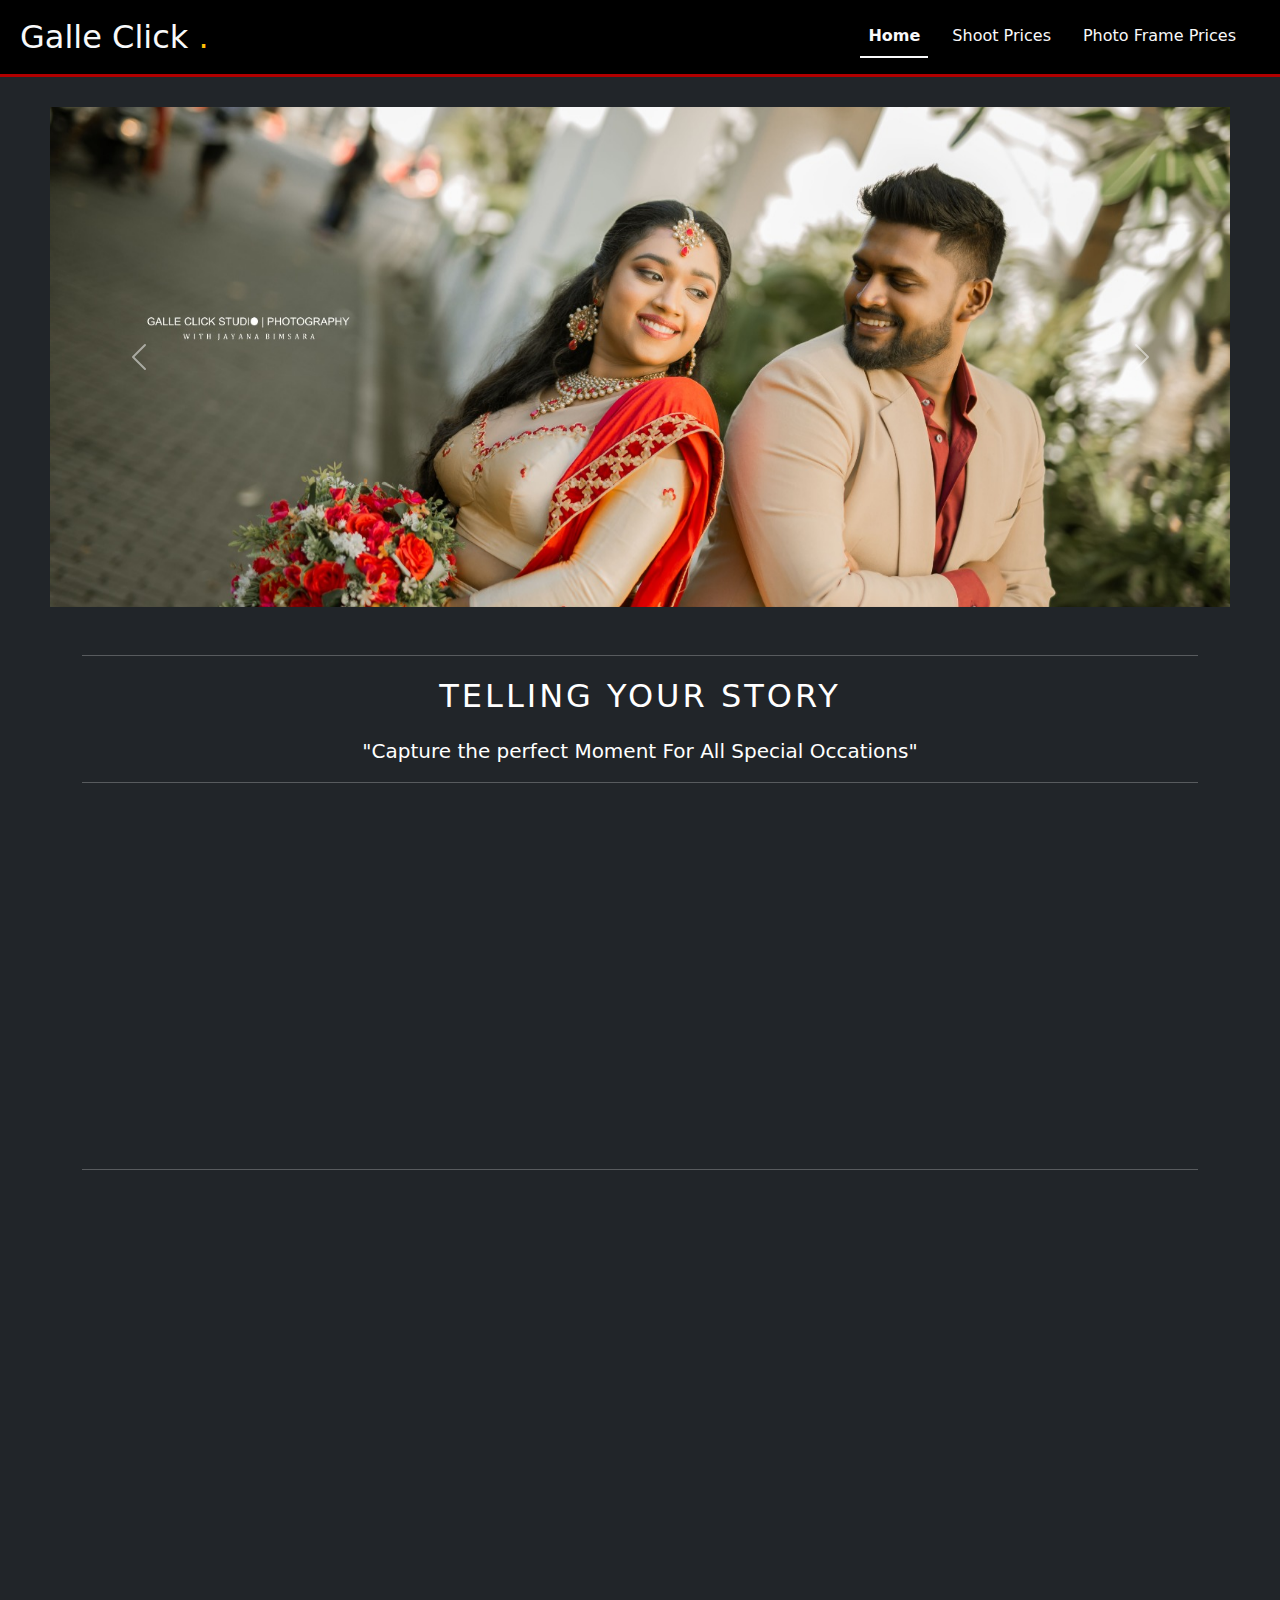
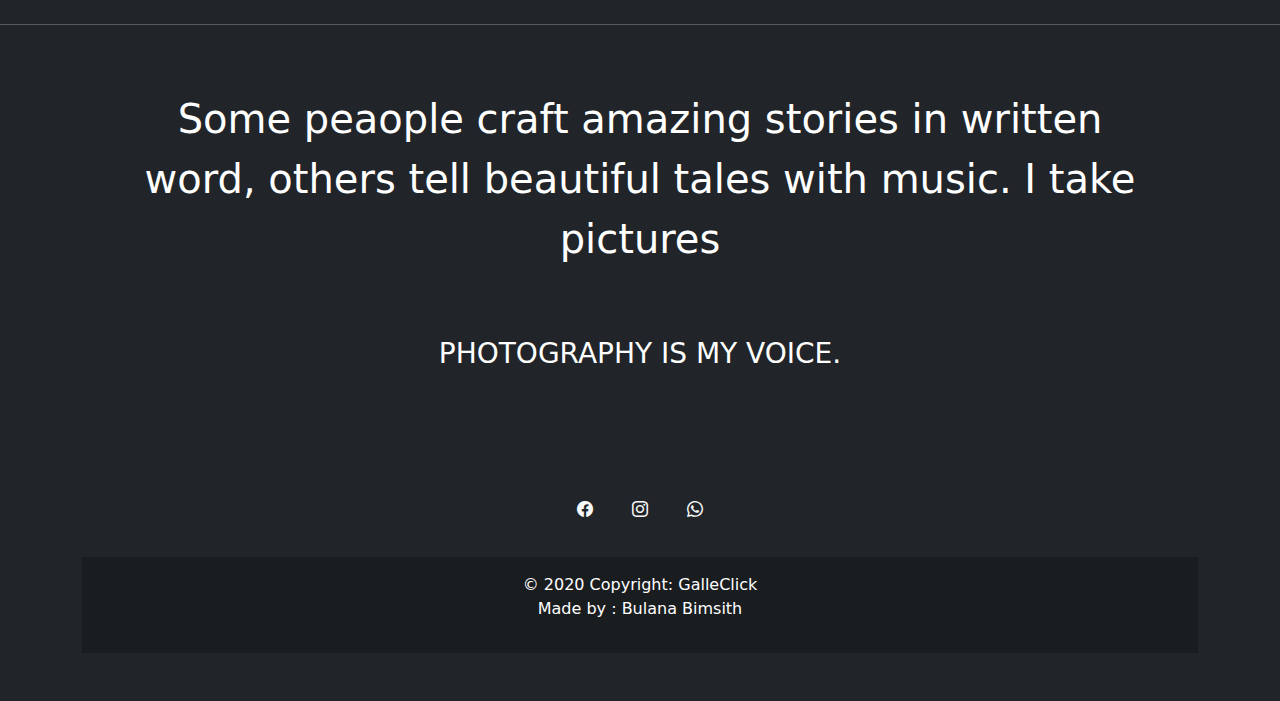
==== commit 6971d0a1: "Update" ====
--- a/index.html
+++ b/index.html
@@ -23,6 +23,14 @@
 </head>
 
 <body class="text-bg-dark">
+    <!-- loader -->
+    <div class="loader">
+        <img src="Animation - 1720975486231.gif" alt="loader">
+        <p style="letter-spacing: 3px;">Plz Waiting..</p>
+    </div>
+    <!-- end of loader -->
+
+
     <!-- Navigation Bar -->
     <nav class="navbar sticky-top navbar-expand-lg">
         <div class="container-fluid">
@@ -53,7 +61,7 @@
     <div id="demo" class="carousel slide pccarousel" data-bs-ride="carousel">
         <div class="carousel-inner">
             <div class="carousel-item active">
-                <img src="img/banner1.jpg" alt="Los Angeles" class="d-block custom-carousel-img">
+                <img src="img/banner4.jpg" alt="Los Angeles" class="d-block custom-carousel-img">
             </div>
             <div class="carousel-item">
                 <img src="img/banner3.jpg" alt="Chicago" class="d-block custom-carousel-img">
@@ -139,7 +147,8 @@
                 </div>
             </div>
             <div class="col-sm-6">
-                <img src="img/photo for about.jpg" alt="" style="width: 100%;" class="shadow" data-aos="flip-up" data-aos-duration="1000">
+                <img src="img/photo for about.jpg" alt="" style="width: 100%;" class="shadow" data-aos="flip-up"
+                    data-aos-duration="1000">
             </div>
         </div>
     </div>
@@ -199,5 +208,6 @@
 <script>
     AOS.init();
 </script>
+<script src="js/loader.js"></script>
 
 </html>--- a/css/styles.css
+++ b/css/styles.css
@@ -1,3 +1,20 @@
+.loader {
+  position: fixed;
+  top: 0;
+  left: 0;
+  width: 100%;
+  height: 100%;
+  background: rgb(33, 37, 41);
+  z-index: 9999;
+  display: flex;
+  justify-content: center;
+  align-items: center;
+}
+
+.hidden {
+  display: none;
+}
+
 nav {
   background-color: black;
 }
@@ -9,4 +26,3 @@
 .navbar {
   border-bottom: 3px solid rgb(178, 0, 0);
 }
-
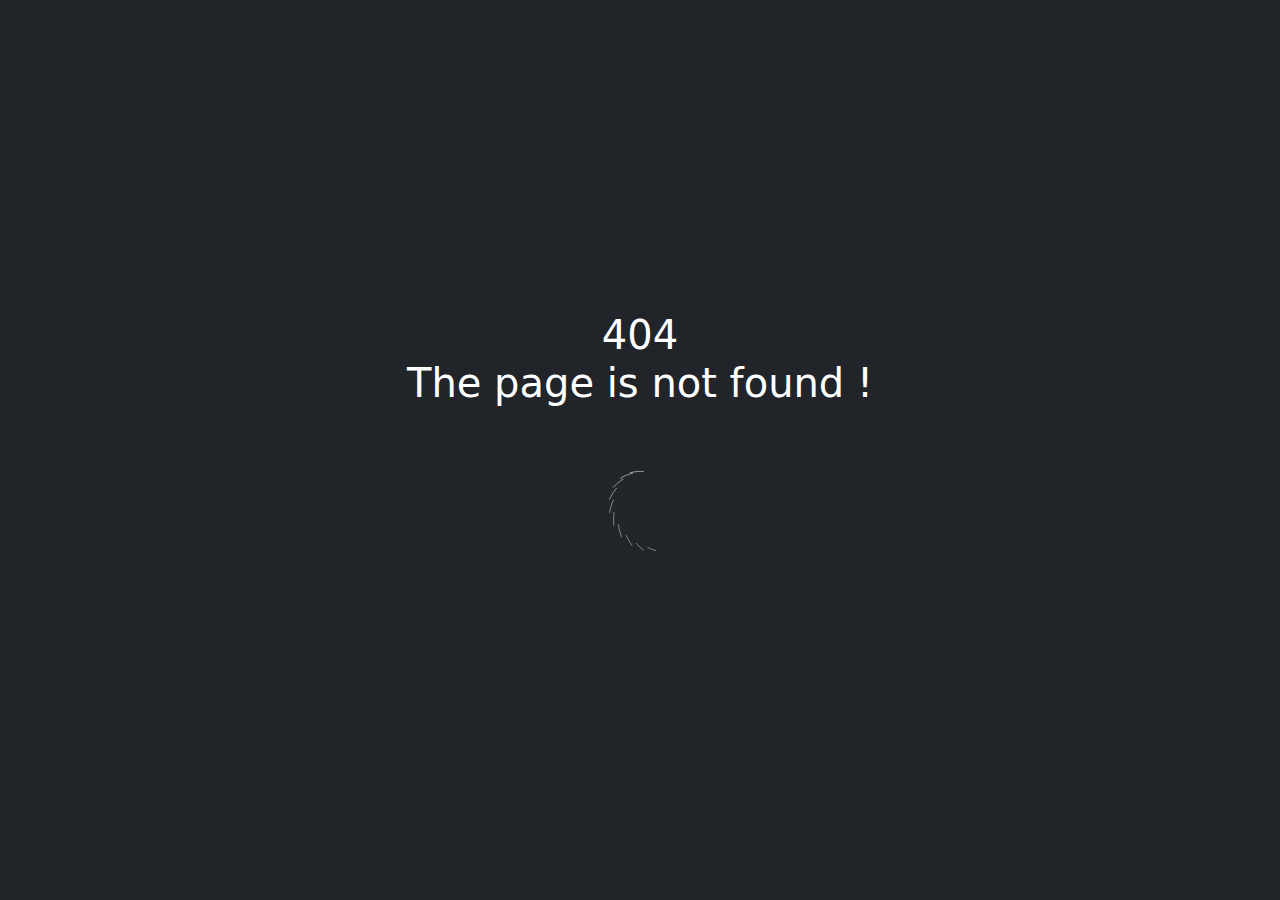
==== commit 51d2f90e: "update" ====
--- a/index.html
+++ b/index.html
@@ -4,210 +4,34 @@
 <head>
     <meta charset="UTF-8">
     <meta name="viewport" content="width=device-width, initial-scale=1.0">
-    <title>Galle Click</title>
+    <title>404 Error Page not found!</title>
+    <link href="https://cdn.jsdelivr.net/npm/bootstrap@5.3.3/dist/css/bootstrap.min.css" rel="stylesheet"
+        integrity="sha384-QWTKZyjpPEjISv5WaRU9OFeRpok6YctnYmDr5pNlyT2bRjXh0JMhjY6hW+ALEwIH" crossorigin="anonymous">
+    <script src="https://cdn.jsdelivr.net/npm/bootstrap@5.3.3/dist/js/bootstrap.bundle.min.js"
+        integrity="sha384-YvpcrYf0tY3lHB60NNkmXc5s9fDVZLESaAA55NDzOxhy9GkcIdslK1eN7N6jIeHz"
+        crossorigin="anonymous"></script>
+    <style>
+        body {
+            display: flex;
+            justify-content: center;
+            align-items: center;
+            height: 100vh;
+            margin: 0;
+            flex-direction: column;
+        }
 
-    <!-- Favicons -->
-    <link href="img/favicon.ico" rel="icon">
-    <link href="img/apple-touch-icon-180x180.png" rel="apple-touch-icon">
-
-    <!-- CSS files -->
-    <link rel="stylesheet" href="assets/dist/css/bootstrap.min.css">
-    <link rel="stylesheet" href="css/styles.css">
-    <link rel="stylesheet" href="css/responsive.css">
-    <link rel="stylesheet" href="https://cdn.jsdelivr.net/npm/bootstrap-icons@1.11.3/font/bootstrap-icons.min.css">
-    <link href="https://unpkg.com/aos@2.3.1/dist/aos.css" rel="stylesheet">
-
-    <!-- Link Swiper's CSS -->
-    <link rel="stylesheet" href="https://unpkg.com/swiper/swiper-bundle.min.css" />
-
+        h1 {
+            text-align: center;
+        }
+    </style>
 </head>
 
 <body class="text-bg-dark">
-    <!-- loader -->
-    <div class="loader">
-        <img src="Animation - 1720975486231.gif" alt="loader">
-        <p style="letter-spacing: 3px;">Plz Waiting..</p>
-    </div>
-    <!-- end of loader -->
 
-
-    <!-- Navigation Bar -->
-    <nav class="navbar sticky-top navbar-expand-lg">
-        <div class="container-fluid">
-            <a class="navbar-brand fs-2 ms-2 text-light" href="#">Galle Click <span class="text-warning">.</span></a>
-            <button class="navbar-toggler" type="button" data-bs-toggle="collapse" data-bs-target="#navbarNav"
-                aria-controls="navbarNav" aria-expanded="false" aria-label="Toggle navigation">
-                <span class="navbar-toggler-icon"></span>
-            </button>
-            <div class="collapse navbar-collapse justify-content-end" id="navbarNav">
-                <ul class="navbar-nav nav-underline me-4">
-                    <li class="nav-item">
-                        <a class="nav-link active text-light text-center" aria-current="page" href="index.html">Home</a>
-                    </li>
-                    <li class="nav-item">
-                        <a class="nav-link text-light text-center" href="shoot.html">Shoot Prices</a>
-                    </li>
-                    <li class="nav-item">
-                        <a class="nav-link text-light text-center" href="frame.html">Photo Frame Prices</a>
-                    </li>
-                </ul>
-            </div>
-        </div>
-    </nav>
-    <!-- End of Navigation bar -->
-
-    <!-- Carousel -->
-    <!-- The slideshow/carousel -->
-    <div id="demo" class="carousel slide pccarousel" data-bs-ride="carousel">
-        <div class="carousel-inner">
-            <div class="carousel-item active">
-                <img src="img/banner4.jpg" alt="Los Angeles" class="d-block custom-carousel-img">
-            </div>
-            <div class="carousel-item">
-                <img src="img/banner3.jpg" alt="Chicago" class="d-block custom-carousel-img">
-            </div>
-            <div class="carousel-item">
-                <img src="img/banner5.jpg" alt="New York" class="d-block custom-carousel-img">
-            </div>
-        </div>
-
-        <!-- Left and right controls/icons -->
-        <button class="carousel-control-prev" type="button" data-bs-target="#demo" data-bs-slide="prev">
-            <span class="carousel-control-prev-icon"></span>
-        </button>
-        <button class="carousel-control-next" type="button" data-bs-target="#demo" data-bs-slide="next">
-            <span class="carousel-control-next-icon"></span>
-        </button>
-    </div>
-    <!-- end of slider -->
-
-    <div id="carouselExampleSlidesOnly" class="carousel slide mobilecarousel" data-bs-ride="carousel">
-        <div class="carousel-inner">
-            <div class="carousel-item active">
-                <img src="img/banner1.jpg" class="d-block w-100" alt="...">
-            </div>
-            <div class="carousel-item">
-                <img src="img/banner3.jpg" class="d-block w-100" alt="...">
-            </div>
-            <div class="carousel-item">
-                <img src="img/banner5.jpg" class="d-block w-100" alt="...">
-            </div>
-        </div>
-    </div>
-    <!-- ======================================================================================================== -->
-
-    <!--=====About=====-->
-    <div class="container mt-5">
-        <hr>
-        <p class="text-center fs-2" style="letter-spacing: 3px;">TELLING YOUR STORY</p>
-        <p class="text-center fs-5">"Capture the perfect Moment For All Special Occations"</p>
-        <hr>
-        <div class="row">
-            <div class="col-sm-6 mb-5" data-aos="fade-right">
-                <p class="fs-3 text-center border shadow mt-5">Photoshoots</p>
-                <p>Our photography packages are designed to meet your diverse needs, offering a range of services
-                    tailored to
-                    capture your special moments beautifully. From coverage time to the number of images, prints, and
-                    digital
-                    files, each package is crafted with attention to detai. Explore our packages to find the perfect fit
-                    for
-                    your photography needs.</p>
-
-                <a href="shoot_prices.html" class="btn float-end me-5"
-                    style="background-color: rgb(29, 83, 120); color: white;" id="shoot-btn">See Photoshoot Prices</a>
-            </div>
-            <div class="col-sm-6 mt-5 mb-5" data-aos="fade-left">
-                <p class="fs-3 text-center border shadow">Photo Frame</p>
-                <p>Our photoframes are meticulously crafted to showcase your cherished memories in style. Made from
-                    high-quality materials, our frames are built to last, preserving your precious moments for years to
-                    come.
-                    Choose from our selection of photoframes to add a touch of sophistication to your home
-                    or office space.</p>
-
-                <a href="frame_prices.html" class="btn float-end me-5"
-                    style="background-color: rgb(29, 83, 120); color: white;" id="frame-btn">See PhotoFrame Prices</a>
-            </div>
-        </div>
-        <hr>
-        <br>
-        <div class="row">
-            <div class="col-sm-6">
-                <div class="row">
-                    <div class="col-sm-2"></div>
-                    <div class="col-sm-8" data-aos="fade-right" data-aos-duration="1000">
-                        <br>
-                        <p class="mt-5 fs-3 text-center mx-3">I am Jayana Bimsara and I am the boy behind the camera.
-                        </p>
-                        <br>
-                        <p class="text-center mx-5 fs-5">I created Galle Click in 2020 but have been around cameras
-                            mywhole life.
-                        </p>
-                    </div>
-                    <div class="col-sm-2"></div>
-                </div>
-            </div>
-            <div class="col-sm-6">
-                <img src="img/photo for about.jpg" alt="" style="width: 100%;" class="shadow" data-aos="flip-up"
-                    data-aos-duration="1000">
-            </div>
-        </div>
-    </div>
+    <h1>404<br>The page is not found !</h1>
     <br>
-    <hr>
-    <div class="catlog">
-        <div class="container">
-            <p class="fs-1 text-center p-5 fw-normal">Some peaople craft amazing stories in written word, others tell
-                beautiful tales with music. I
-                take pictures</p>
-            <p class="fs-3 text-center  fw-normal">PHOTOGRAPHY IS MY VOICE.</p>
-            <br>
-        </div>
-    </div>
-
-
-    <!-- ======================================================================================================== -->
-    <!-- Remove the container if you want to extend the Footer to full width. -->
-    <div class="container my-5">
-        <footer class="bg-dark text-center text-white">
-            <!-- Grid container -->
-            <div class="container p-4 pb-0">
-                <!-- Section: Social media -->
-                <section class="mb-4">
-                    <!-- Facebook -->
-                    <a class="btn text-light btn-floating m-1" href="#!" role="button"><i
-                            class="bi bi-facebook"></i></a>
-
-                    <!-- Instagram -->
-                    <a class="btn text-light btn-floating m-1" href="#!" role="button"><i
-                            class="bi bi-instagram"></i></a>
-
-                    <a class="btn text-light btn-floating m-1" href="#!" role="button"><i
-                            class="bi bi-whatsapp"></i></a>
-
-                </section>
-                <!-- Section: Social media -->
-            </div>
-            <!-- Grid container -->
-
-            <!-- Copyright -->
-            <div class="text-center p-3" style="background-color: rgba(0, 0, 0, 0.2);">
-                © 2020 Copyright:
-                GalleClick
-                <p>Made by : Bulana Bimsith</p>
-            </div>
-            <!-- Copyright -->
-        </footer>
-
-    </div>
-    <!-- End of .container -->
+    <img src="Animation - 1720975486231.gif" alt="">
 
 </body>
-<!-- Js files -->
-<script src="assets/dist/js/bootstrap.bundle.min.js"></script>
-<script src="https://unpkg.com/aos@2.3.1/dist/aos.js"></script>
-<script>
-    AOS.init();
-</script>
-<script src="js/loader.js"></script>
 
 </html>